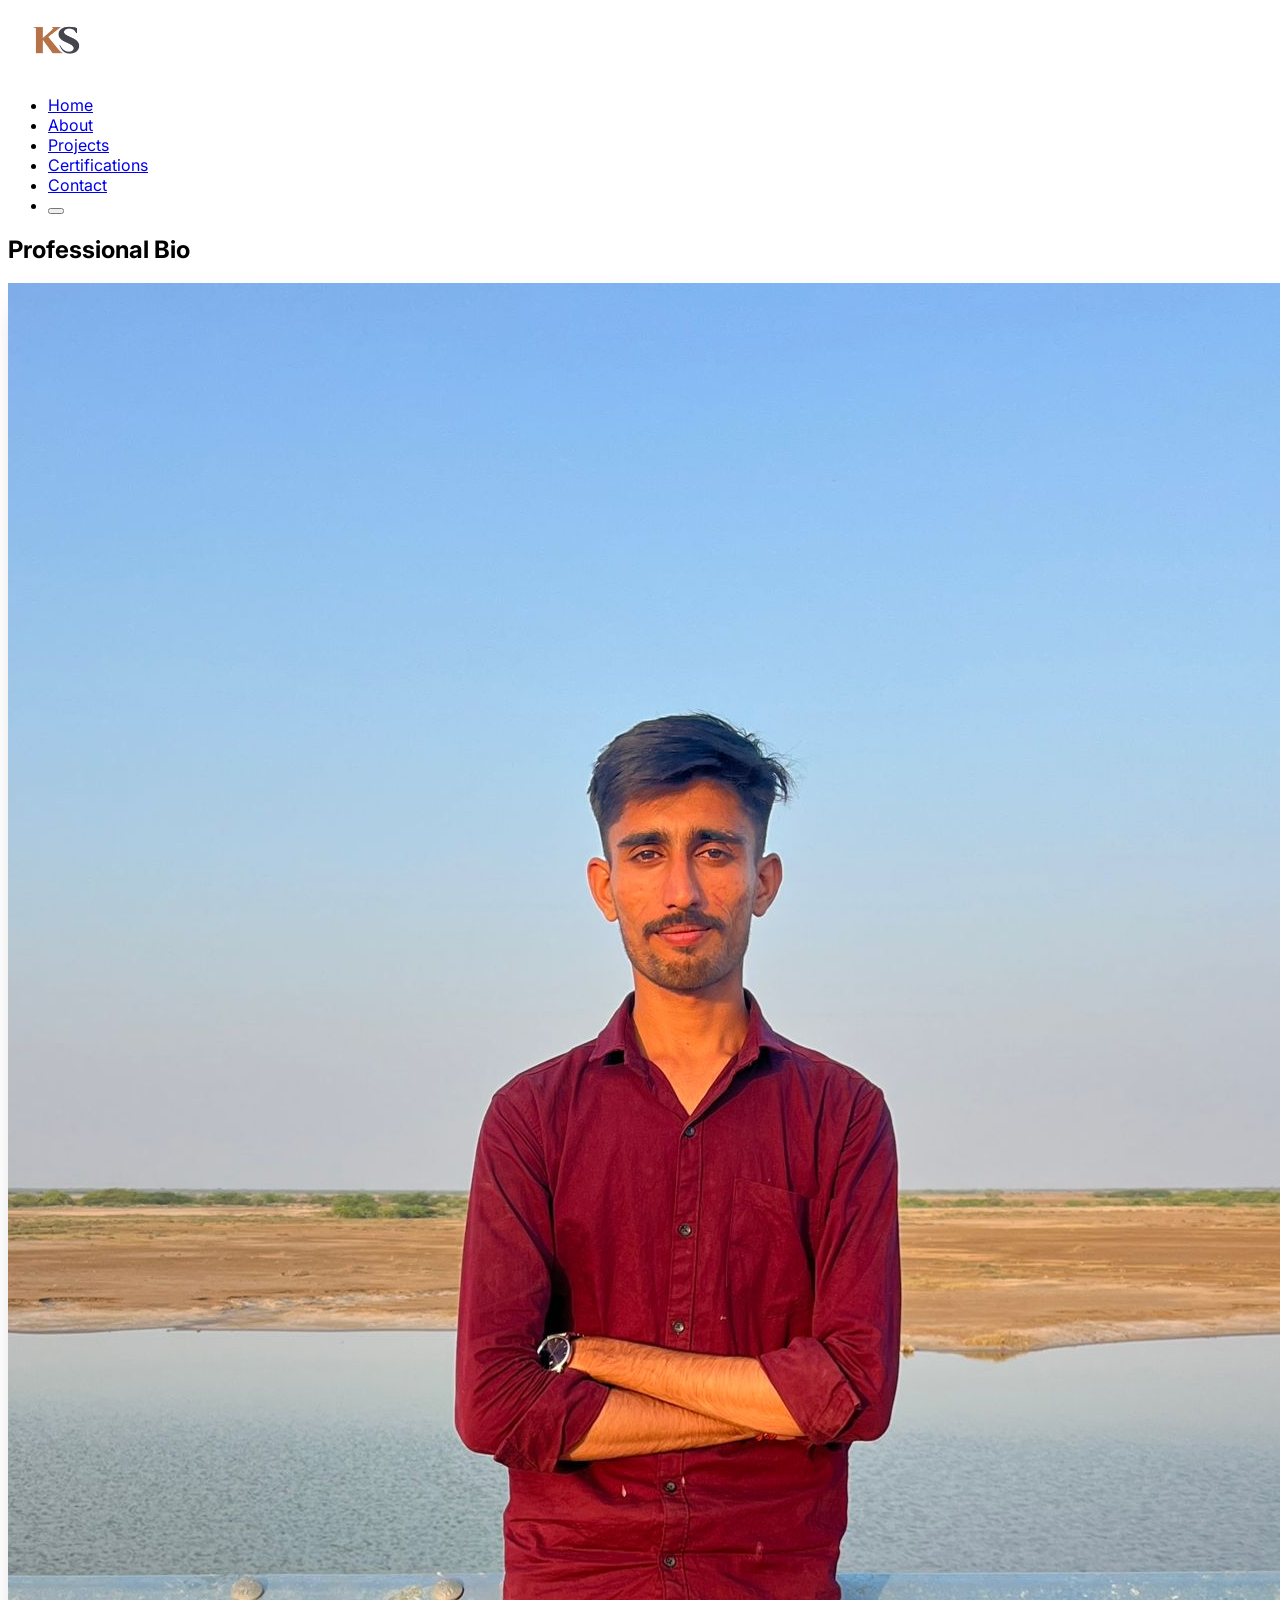
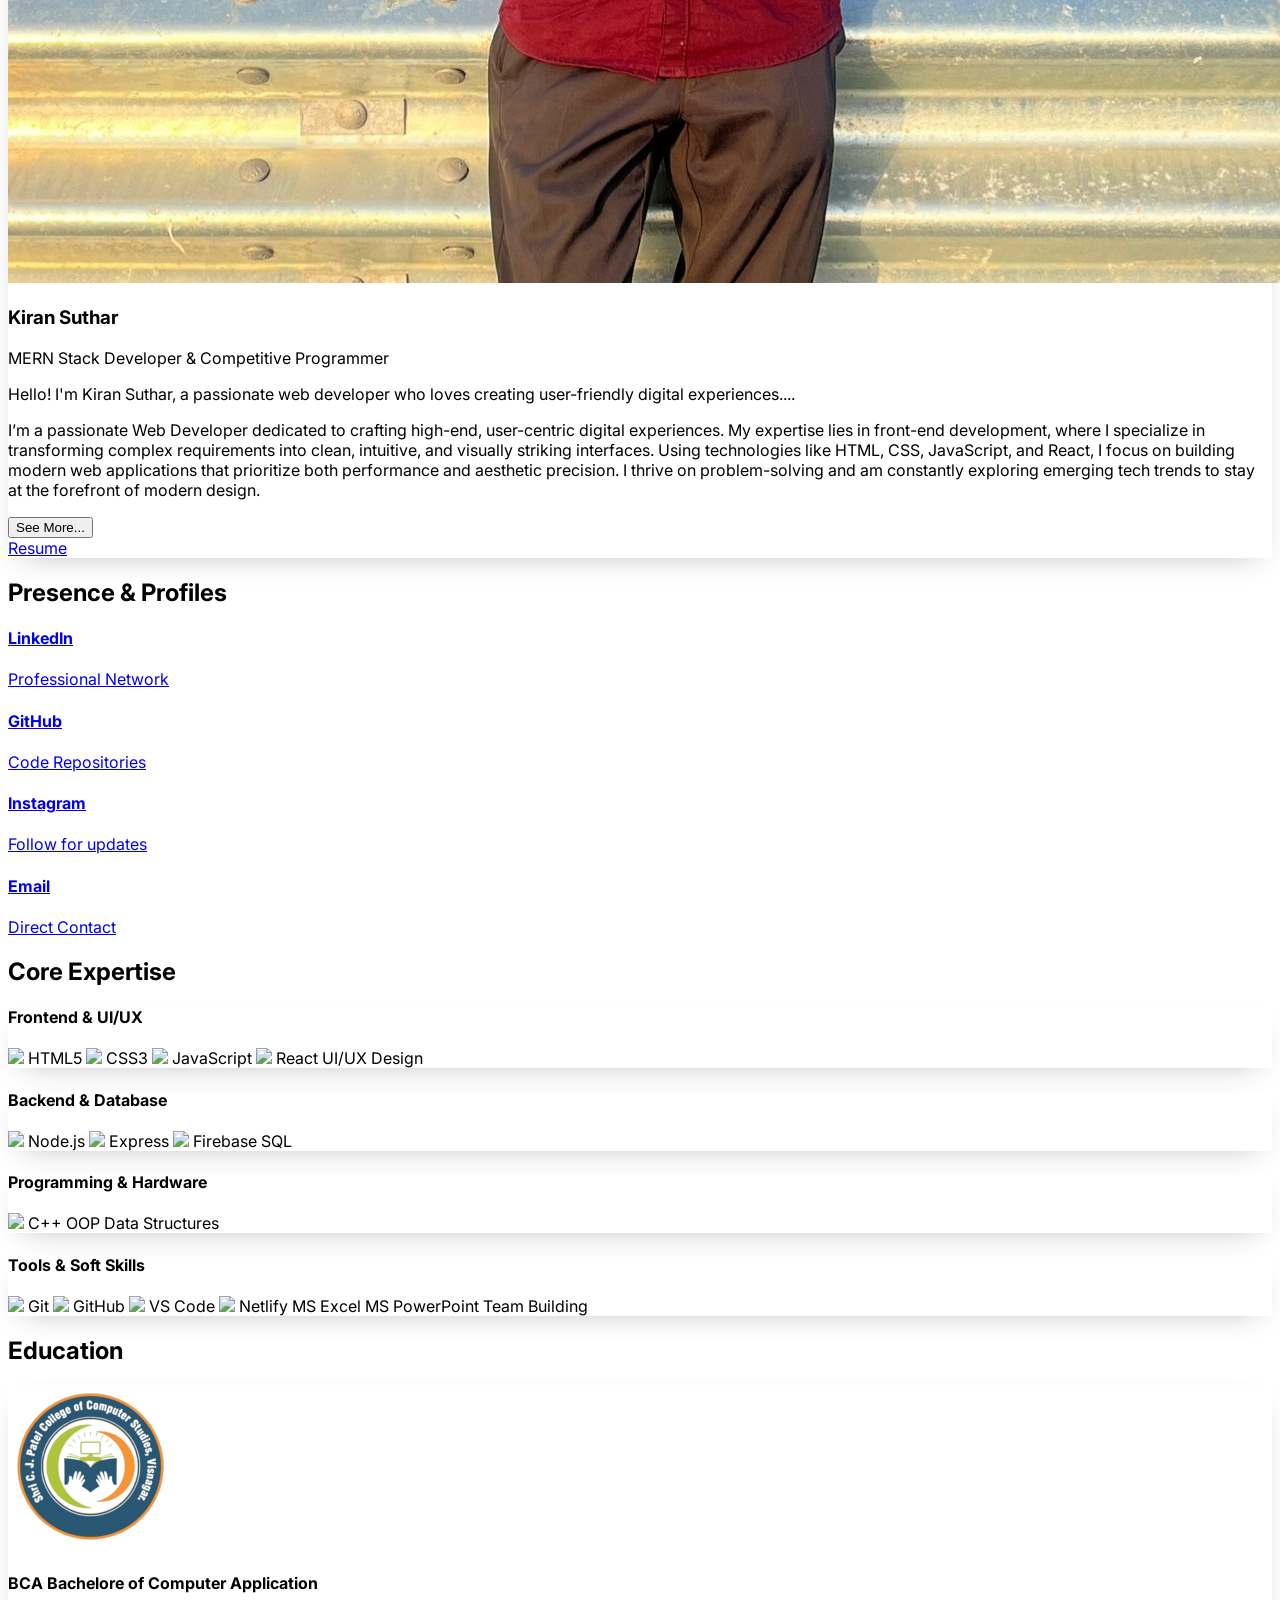
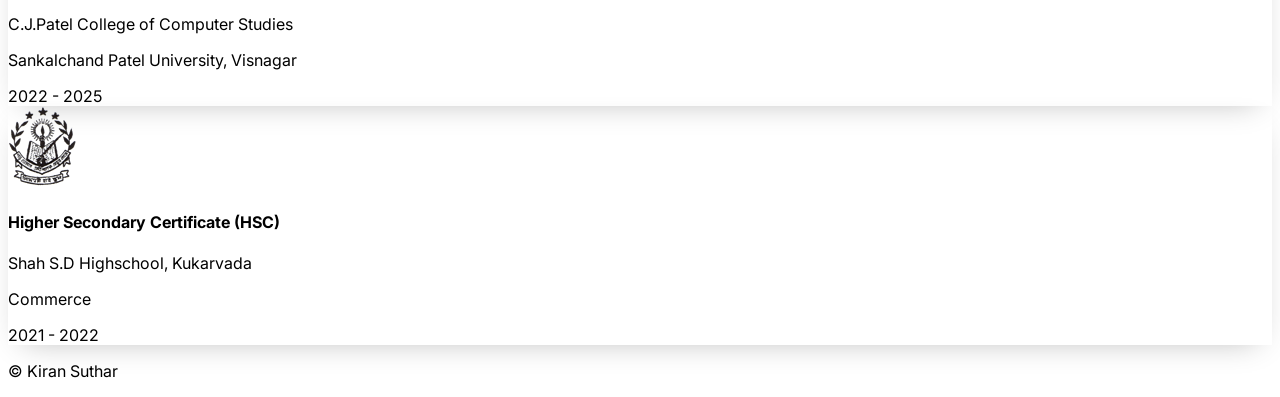
==== about.html @ 26069e51 "Add files via upload" ====
<!DOCTYPE html>
<html lang="en" class="scroll-smooth">
<head>
  <meta charset="UTF-8">
  <meta name="viewport" content="width=device-width, initial-scale=1.0">
  <title>About - Kiran Suthar</title>
  
  <script src="https://cdn.tailwindcss.com"></script>
  <script>
    tailwind.config = {
      darkMode: 'class',
    }
  </script>
  <script>
    if (localStorage.theme === 'dark' || (!('theme' in localStorage) && window.matchMedia('(prefers-color-scheme: dark)').matches)) {
      document.documentElement.classList.add('dark');
    } else {
      document.documentElement.classList.remove('dark');
    }
  </script>

  <link href="https://fonts.googleapis.com/css2?family=Inter:wght@400;500;600;700;800;900&display=swap" rel="stylesheet">
  <link rel="stylesheet" href="style.css">
  <link rel="icon" type="image/jpg" href="logo.jpg">
  <script src="https://unpkg.com/lucide@latest"></script>
</head>

<body class="min-h-screen bg-gray-50 dark:bg-gray-900 text-gray-900 dark:text-gray-200 antialiased overflow-x-hidden transition-colors duration-300">
    <header class="bg-white dark:bg-gray-800 shadow-lg py-4 px-6 md:px-12 fixed w-full z-50 top-0 transition-colors duration-300">
    <nav class="flex flex-col md:flex-row justify-between items-center max-w-7xl mx-auto">
        <a class='text-2xl font-bold text-blue-600 dark:text-blue-400 hover:text-blue-500 transition-colors duration-300 mb-2 md:mb-0' href='/'>
        <img src="logo.png" alt="KS Logo" width="100">
        </a>
        <ul class="flex items-center space-x-2 md:space-x-8">
        <li><a class='text-gray-700 dark:text-gray-300 hover:text-blue-600 dark:hover:text-blue-400 transition-colors duration-300 font-medium' href='/'>Home</a></li>
        <li><a class='text-gray-700 dark:text-gray-300 hover:text-blue-600 dark:hover:text-blue-400 transition-colors duration-300 font-medium border-b-2 border-blue-600 dark:border-blue-400' href='/about.html'>About</a></li>
        <li><a class='text-gray-700 dark:text-gray-300 hover:text-blue-600 dark:hover:text-blue-400 transition-colors duration-300 font-medium' href='/projects.html'>Projects</a></li>
        <li><a class='text-gray-700 dark:text-gray-300 hover:text-blue-600 dark:hover:text-blue-400 transition-colors duration-300 font-medium' href='/certifications.html'>Certifications</a></li>
        <li><a class='text-gray-700 dark:text-gray-300 hover:text-blue-600 dark:hover:text-blue-400 transition-colors duration-300 font-medium' href='/contact.html'>Contact</a></li>
        <li>
          <button id="theme-toggle" class="p-2 rounded-lg bg-gray-200 dark:bg-gray-700 text-gray-800 dark:text-gray-200 hover:bg-gray-300 dark:hover:bg-gray-600 transition-colors focus:outline-none">
              <i id="theme-toggle-dark-icon" data-lucide="moon" class="hidden w-5 h-5"></i>
              <i id="theme-toggle-light-icon" data-lucide="sun" class="hidden w-5 h-5"></i>
          </button>
        </li>
        </ul>
    </nav>
    </header>

    <div class="pt-28"></div>

    <div class="fixed top-0 -left-4 w-72 h-72 bg-blue-500 rounded-full mix-blend-multiply filter blur-3xl opacity-20 animate-blob z-0"></div>
    <div class="fixed top-20 -right-4 w-72 h-72 bg-purple-500 rounded-full mix-blend-multiply filter blur-3xl opacity-20 animate-blob animation-delay-2000 z-0"></div>

    <main class="relative z-10 px-6 md:px-12 max-w-5xl mx-auto">
        
        <section id="about" class="mb-20">
            <h2 class="text-4xl font-bold text-center text-blue-600 dark:text-blue-400 mb-12 flex items-center justify-center">
                <i data-lucide="user" class="w-9 h-9 mr-3"></i> Professional Bio
            </h2>
            <div class="glow-card bg-white dark:bg-gray-800 p-8 rounded-2xl border border-gray-200 dark:border-gray-700 flex flex-col md:flex-row items-center gap-10 shadow-xl dark:shadow-2xl transition-colors duration-300">
                <div class="flex-shrink-0">
                    <img src="kps.jpg" alt="Kiran Suthar" class="w-52 h-52 object-cover rounded-2xl border-4 border-gray-200 dark:border-gray-700 shadow-2xl transition-colors duration-300">
                </div>
                <div class="flex-grow text-center md:text-left">
                    <h3 class="text-3xl font-bold text-gray-900 dark:text-white mb-2">Kiran Suthar</h3>
                    <p class="text-blue-600 dark:text-blue-400 font-medium mb-4">MERN Stack Developer & Competitive Programmer</p>
                    
                    <div class="text-lg leading-relaxed text-gray-700 dark:text-gray-400">
                        <p id="bio-short">
                            Hello! I'm Kiran Suthar, a passionate web developer who loves creating user-friendly digital experiences....
                        </p>
                        <p id="bio-more" class="hidden mt-4">
                             I’m a passionate Web Developer dedicated to crafting high-end, user-centric digital experiences. My expertise lies in front-end development, where I specialize in transforming complex requirements into clean, intuitive, and visually striking interfaces. Using technologies like HTML, CSS, JavaScript, and React, I focus on building modern web applications that prioritize both performance and aesthetic precision. I thrive on problem-solving and am constantly exploring emerging tech trends to stay at the forefront of modern design.
                        </p>
                        <button id="see-more-btn" class="text-blue-600 dark:text-blue-400 hover:text-blue-500 font-bold mt-2 transition-colors">
                            See More...
                        </button>
                    </div>
                        
                    <div class="mt-6 flex flex-wrap gap-4 justify-center md:justify-start">
                        <a href="/resume_1ef1db24-ae61-40b0-8a2b-a739d5973aa4.pdf" class="flex items-center px-4 py-2 bg-gray-200 dark:bg-gray-700 hover:bg-gray-300 dark:hover:bg-gray-600 text-gray-900 dark:text-white rounded-lg transition-all">
                            <i data-lucide="Resume" class="w-5 h-5 mr-2 text-blue-600 dark:text-blue-400"></i> Resume
                        </a>
                    <div class="mt-6 flex flex-wrap gap-4 justify-center md:justify-start">
                        
                    </div>
                </div>
            </div>
        </section>

        <section id="profiles" class="mb-20">
            <h2 class="text-4xl font-bold text-center text-blue-600 dark:text-blue-400 mb-12 flex items-center justify-center">
                <i data-lucide="share-2" class="w-9 h-9 mr-3"></i> Presence & Profiles
            </h2>
            <div class="grid grid-cols-1 sm:grid-cols-2 lg:grid-cols-4 gap-6">
                <a href="https://linkedin.com/in/kiran-p-suthar-8714a4297/" target="_blank" class="glow-card bg-white dark:bg-gray-800 p-6 rounded-xl border border-gray-200 dark:border-gray-700 text-center hover:scale-105 transition-transform shadow-lg">
                    <i data-lucide="linkedin" class="w-10 h-10 mx-auto mb-4 text-[#0A66C2]"></i>
                    <h4 class="font-bold text-gray-900 dark:text-white">LinkedIn</h4>
                    <p class="text-xs text-gray-600 dark:text-gray-500 mt-1">Professional Network</p>
                </a>
                <a href="https://github.com/Kpsuthar/" target="_blank" class="glow-card bg-white dark:bg-gray-800 p-6 rounded-xl border border-gray-200 dark:border-gray-700 text-center hover:scale-105 transition-transform shadow-lg">
                    <i data-lucide="github" class="w-10 h-10 mx-auto mb-4 text-gray-900 dark:text-white wobble-icon"></i>
                    <h4 class="font-bold text-gray-900 dark:text-white">GitHub</h4>
                    <p class="text-xs text-gray-600 dark:text-gray-500 mt-1">Code Repositories</p>
                </a>
                <a href="https://www.instagram.com/k._suthar9" target="_blank" class="glow-card bg-white dark:bg-gray-800 p-6 rounded-xl border border-gray-200 dark:border-gray-700 text-center transition-all duration-300 shadow-lg">
                  <i data-lucide="instagram" class="w-10 h-10 mx-auto mb-4 instagram-icon wobble-icon"></i>
                  <h4 class="font-bold text-gray-900 dark:text-white">Instagram</h4>
              <p class="text-xs text-gray-600 dark:text-gray-500 mt-1">Follow for updates</p>
</a>
                    
                    
                
                <a href="mailto:kiransuthar9605@gmail.com" class="glow-card bg-white dark:bg-gray-800 p-6 rounded-xl border border-gray-200 dark:border-gray-700 text-center hover:scale-105 transition-transform shadow-lg">
                    <i data-lucide="" class="w-10 h-10 mx-auto mb-4 text-red-500 dark:text-red-400"></i>
                    <h4 class="font-bold text-gray-900 dark:text-white">Email</h4>
                    <p class="text-xs text-gray-600 dark:text-gray-500 mt-1">Direct Contact</p>
                </a>
                    </div>
            </div>
        </section>

<section id="skills" class="mb-20">
    <h2 class="text-4xl font-bold text-center text-blue-400 mb-12 flex items-center justify-center">
        <i data-lucide="rocket" class="w-9 h-9 mr-3"></i> Core Expertise
    </h2>
    
    <div class="grid grid-cols-1 md:grid-cols-2 gap-8">
        
        <div class="glow-card bg-gray-800 p-8 rounded-2xl border border-gray-700 hover:border-blue-500/50 transition-colors">
            <h4 class="text-2xl font-bold text-white mb-6 flex items-center">
                <i data-lucide="layout" class="w-6 h-6 mr-3 text-blue-400"></i> Frontend & UI/UX
            </h4>
            <div class="flex flex-wrap gap-3">
                <span class="bg-gray-700/50 px-4 py-2 rounded-lg border border-gray-600 flex items-center text-sm text-gray-200">
                    <img src="https://cdn.jsdelivr.net/gh/devicons/devicon/icons/html5/html5-original.svg" class="w-5 h-5 mr-2" /> HTML5
                </span>
                <span class="bg-gray-700/50 px-4 py-2 rounded-lg border border-gray-600 flex items-center text-sm text-gray-200">
                    <img src="https://cdn.jsdelivr.net/gh/devicons/devicon/icons/css3/css3-original.svg" class="w-5 h-5 mr-2" /> CSS3
                </span>
                <span class="bg-gray-700/50 px-4 py-2 rounded-lg border border-gray-600 flex items-center text-sm text-gray-200">
                    <img src="https://cdn.jsdelivr.net/gh/devicons/devicon/icons/javascript/javascript-original.svg" class="w-5 h-5 mr-2" /> JavaScript
                </span>
                <span class="bg-gray-700/50 px-4 py-2 rounded-lg border border-gray-600 flex items-center text-sm text-gray-200">
                    <img src="https://cdn.jsdelivr.net/gh/devicons/devicon/icons/react/react-original.svg" class="w-5 h-5 mr-2" /> React
                </span>
                </span>
                <span class="bg-gray-700/50 px-4 py-2 rounded-lg border border-gray-600 flex items-center text-sm text-gray-200">
                    <i data-lucide="pen-tool" class="w-5 h-5 mr-2 text-pink-400"></i> UI/UX Design
                </span>
            </div>
        </div>

        <div class="glow-card bg-gray-800 p-8 rounded-2xl border border-gray-700 hover:border-green-500/50 transition-colors">
            <h4 class="text-2xl font-bold text-white mb-6 flex items-center">
                <i data-lucide="database" class="w-6 h-6 mr-3 text-green-400"></i> Backend & Database
            </h4>
            <div class="flex flex-wrap gap-3">
                <span class="bg-gray-700/50 px-4 py-2 rounded-lg border border-gray-600 flex items-center text-sm text-gray-200">
                    <img src="https://cdn.jsdelivr.net/gh/devicons/devicon/icons/nodejs/nodejs-original.svg" class="w-5 h-5 mr-2" /> Node.js
                </span>
                <span class="bg-gray-700/50 px-4 py-2 rounded-lg border border-gray-600 flex items-center text-sm text-gray-200">
                    <img src="https://cdn.jsdelivr.net/gh/devicons/devicon/icons/express/express-original.svg" class="w-5 h-5 mr-2 invert" /> Express
                </span>
                <span class="bg-gray-700/50 px-4 py-2 rounded-lg border border-gray-600 flex items-center text-sm text-gray-200">
                    <img src="https://cdn.jsdelivr.net/gh/devicons/devicon/icons/firebase/firebase-plain.svg" class="w-5 h-5 mr-2" /> Firebase
                </span>
                <span class="bg-gray-700/50 px-4 py-2 rounded-lg border border-gray-600 flex items-center text-sm text-gray-200">
                    <i data-lucide="database" class="w-5 h-5 mr-2 text-blue-300"></i> SQL
                </span>
            </div>
        </div>

        <div class="glow-card bg-gray-800 p-8 rounded-2xl border border-gray-700 hover:border-purple-500/50 transition-colors">
            <h4 class="text-2xl font-bold text-white mb-6 flex items-center">
                <i data-lucide="terminal" class="w-6 h-6 mr-3 text-purple-400"></i> Programming & Hardware
            </h4>
            <div class="flex flex-wrap gap-3">
                <span class="bg-gray-700/50 px-4 py-2 rounded-lg border border-gray-600 flex items-center text-sm text-gray-200">
                    <img src="https://cdn.jsdelivr.net/gh/devicons/devicon@latest/icons/cplusplus/cplusplus-original.svg" class="w-5 h-5 mr-2" /> C++
                </span>
                <span class="bg-gray-700/50 px-4 py-2 rounded-lg border border-gray-600 flex items-center text-sm text-gray-200">
                    <i data-lucide="braces" class="w-5 h-5 mr-2 text-yellow-400"></i> OOP
                </span>
                <span class="bg-gray-700/50 px-4 py-2 rounded-lg border border-gray-600 flex items-center text-sm text-gray-200">
                    <i data-lucide="network" class="w-5 h-5 mr-2 text-cyan-400"></i> Data Structures
                </span>
                </span>
            </div>
        </div>

        <div class="glow-card bg-gray-800 p-8 rounded-2xl border border-gray-700 hover:border-pink-500/50 transition-colors">
            <h4 class="text-2xl font-bold text-white mb-6 flex items-center">
                <i data-lucide="wrench" class="w-6 h-6 mr-3 text-pink-400"></i> Tools & Soft Skills
            </h4>
            <div class="flex flex-wrap gap-3">
                <span class="bg-gray-700/50 px-4 py-2 rounded-lg border border-gray-600 flex items-center text-sm text-gray-200">
                    <img src="https://cdn.jsdelivr.net/gh/devicons/devicon/icons/git/git-original.svg" class="w-5 h-5 mr-2" /> Git
                </span>
                <span class="bg-gray-700/50 px-4 py-2 rounded-lg border border-gray-600 flex items-center text-sm text-gray-200">
                    <img src="https://cdn.jsdelivr.net/gh/devicons/devicon/icons/github/github-original.svg" class="w-5 h-5 mr-2 invert" /> GitHub
                </span>
                <span class="bg-gray-700/50 px-4 py-2 rounded-lg border border-gray-600 flex items-center text-sm text-gray-200">
                    <img src="https://cdn.jsdelivr.net/gh/devicons/devicon@latest/icons/vscode/vscode-original.svg" class="w-5 h-5 mr-2" /> VS Code
                </span>
                <span class="bg-gray-700/50 px-4 py-2 rounded-lg border border-gray-600 flex items-center text-sm text-gray-200">
                    <img src="https://cdn.jsdelivr.net/gh/devicons/devicon@latest/icons/netlify/netlify-original.svg" class="w-5 h-5 mr-2" /> Netlify
                </span>
                <span class="bg-gray-700/50 px-4 py-2 rounded-lg border border-gray-600 flex items-center text-sm text-gray-200">
                    <i data-lucide="file-spreadsheet" class="w-5 h-5 mr-2 text-green-500"></i> MS Excel
                </span>
                <span class="bg-gray-700/50 px-4 py-2 rounded-lg border border-gray-600 flex items-center text-sm text-gray-200">
                    <i data-lucide="presentation" class="w-5 h-5 mr-2 text-orange-500"></i> MS PowerPoint
                </span>
                <span class="bg-gray-700/50 px-4 py-2 rounded-lg border border-gray-600 flex items-center text-sm text-gray-200">
                    <i data-lucide="users" class="w-5 h-5 mr-2 text-blue-400"></i> Team Building
                </span>
            </div>
        </div>

    </div>
</section>

        <section id="education" class="mb-20">
            <h2 class="text-4xl font-bold text-center text-blue-600 dark:text-blue-400 mb-12 flex items-center justify-center">
                <i data-lucide="graduation-cap" class="w-9 h-9 mr-3"></i> Education
            </h2>
            
            <div class="space-y-8">
                <div class="glow-card bg-white dark:bg-gray-800 p-6 rounded-2xl border-l-4 border-l-blue-500 border-y border-r border-gray-200 dark:border-gray-700 flex flex-col md:flex-row items-center gap-6 shadow-xl transition-colors duration-300">
                    <div class="flex-shrink-0 bg-white p-2 rounded-xl border border-gray-200 dark:border-none">
                        <img src="cjp.png" alt="Dhaka University Logo" class="w-16 h-16 object-contain">
                    </div>
                    <div class="flex-grow text-center md:text-left">
                        <div class="flex flex-col md:flex-row justify-between items-start md:items-center">
                            <div>
                                <h4 class="text-xl font-bold text-gray-900 dark:text-white uppercase">BCA Bachelore of Computer Application</h4>
                                <p class="text-blue-600 dark:text-blue-400 font-medium">C.J.Patel College of Computer Studies</p>
                                <p class="text-gray-600 dark:text-gray-500 text-sm">Sankalchand Patel University, Visnagar</p>
                            </div>
                            <span class="mt-2 md:mt-0 bg-blue-100 dark:bg-blue-900/40 text-blue-600 dark:text-blue-400 px-4 py-1 rounded-full text-xs font-bold border border-blue-200 dark:border-blue-800">2022 - 2025</span>
                        </div>
                    </div>
                </div>

                <div class="glow-card bg-white dark:bg-gray-800 p-6 rounded-2xl border-l-4 border-l-purple-500 border-y border-r border-gray-200 dark:border-gray-700 flex flex-col md:flex-row items-center gap-6 shadow-xl transition-colors duration-300">
                    <div class="flex-shrink-0 bg-white p-2 rounded-xl border border-gray-200 dark:border-none">
                        <img src="favicon.png" alt="College Logo" class="w-16 h-16 object-contain">
                    </div>
                    <div class="flex-grow text-center md:text-left">
                        <div class="flex flex-col md:flex-row justify-between items-start md:items-center">
                            <div>
                                <h4 class="text-xl font-bold text-gray-900 dark:text-white uppercase">Higher Secondary Certificate (HSC)</h4>
                                <p class="text-purple-600 dark:text-purple-400 font-medium">Shah S.D Highschool, Kukarvada</p>
                                <p class="text-gray-600 dark:text-gray-500 text-sm italic">Commerce</p>
                            </div>
                            <span class="mt-2 md:mt-0 bg-purple-100 dark:bg-purple-900/40 text-purple-600 dark:text-purple-400 px-4 py-1 rounded-full text-xs font-bold border border-purple-200 dark:border-purple-800">2021 - 2022</span>
                        </div>
                    </div>
                </div>

               
            </div>
        </section>

        

    </main>

    <footer class="bg-gray-200 dark:bg-gray-800 py-10 text-center text-gray-600 dark:text-gray-500 border-t border-gray-300 dark:border-gray-700 transition-colors duration-300">
        <p>&copy; <span id="current-year"></span> Kiran Suthar </p>
    </footer>

    <script type="text/javascript" src="https://cdn.jsdelivr.net/npm/@emailjs/browser@4/dist/email.min.js"></script>
    <script src="script.js"></script>
</body>
</html>
---- style.css ----
/* Custom Font */
body {
    font-family: 'Inter', sans-serif;
    overflow-x: hidden;
}

html {
    scroll-behavior: smooth;
}

/* Background Blob Animation */
@keyframes blob {
  0% { transform: translate(0, 0) scale(1); }
  33% { transform: translate(30px, -50px) scale(1.1); }
  66% { transform: translate(-20px, 20px) scale(0.9); }
  100% { transform: translate(0, 0) scale(1); }
}

.animate-blob {
  animation: blob 7s infinite cubic-bezier(0.68, -0.55, 0.27, 1.55);
}

.animation-delay-2000 { animation-delay: 2s; }

/* Glow Card Effect */
/* NOTE: Removed hardcoded dark background so Tailwind handles light/dark mode */
.glow-card {
    position: relative;
    box-shadow: 0 10px 30px -15px rgba(0, 0, 0, 0.3);
    transition: transform 0.3s, border-color 0.3s;
}

.dark .glow-card {
    box-shadow: 0 10px 30px -15px rgba(0, 0, 0, 0.7);
}

/* Glow will move according to mouse position */
.glow-card::before {
    content: "";
    position: absolute;
    inset: 0;
    background: radial-gradient(
        600px circle at var(--mouse-x) var(--mouse-y),
        rgba(96, 165, 250, 0.15),
        transparent 40%
    );
    z-index: 1;
    pointer-events: none;
    opacity: 0;
    transition: opacity 0.5s;
    border-radius: inherit;
}

.glow-card:hover::before {
    opacity: 1;
}

/* Ensure content is above the glow effect */
.glow-card > * {
    position: relative;
    z-index: 2;
}

.glow-card:hover {
    transform: translateY(-5px);
    border-color: rgba(96, 165, 250, 0.5);
}

/* Codeforces Rating Pulse Effect */
.rating-pulse {
    display: inline-block;
    width: 8px; height: 8px;
    background-color: #4ade80;
    border-radius: 50%;
    margin-right: 8px;
    box-shadow: 0 0 0 rgba(74, 222, 128, 0.4);
    animation: pulse 2s infinite;
}

@keyframes pulse {
    0% { box-shadow: 0 0 0 0 rgba(74, 222, 128, 0.7); }
    70% { box-shadow: 0 0 0 10px rgba(74, 222, 128, 0); }
    100% { box-shadow: 0 0 0 0 rgba(74, 222, 128, 0); }
}

img.glow-card:hover {
    border-color: #60a5fa !important;
    filter: brightness(1.1);
}

.extra-cert {
    animation: fadeIn 0.5s ease forwards;
}

@keyframes fadeIn {
    from { opacity: 0; transform: translateY(10px); }
    to { opacity: 1; transform: translateY(0); }
}

/* Wobble Animation */
@keyframes wobble {
  0% { transform: rotate(0deg); }
  25% { transform: rotate(-10deg); }
  50% { transform: rotate(10deg); }
  75% { transform: rotate(-5deg); }
  100% { transform: rotate(0deg); }
}

.glow-card:hover .wobble-icon {
  animation: wobble 0.5s ease-in-out infinite;
}

#modal-description {
    white-space: pre-line;
    line-height: 1.6;
    text-align: left;
}
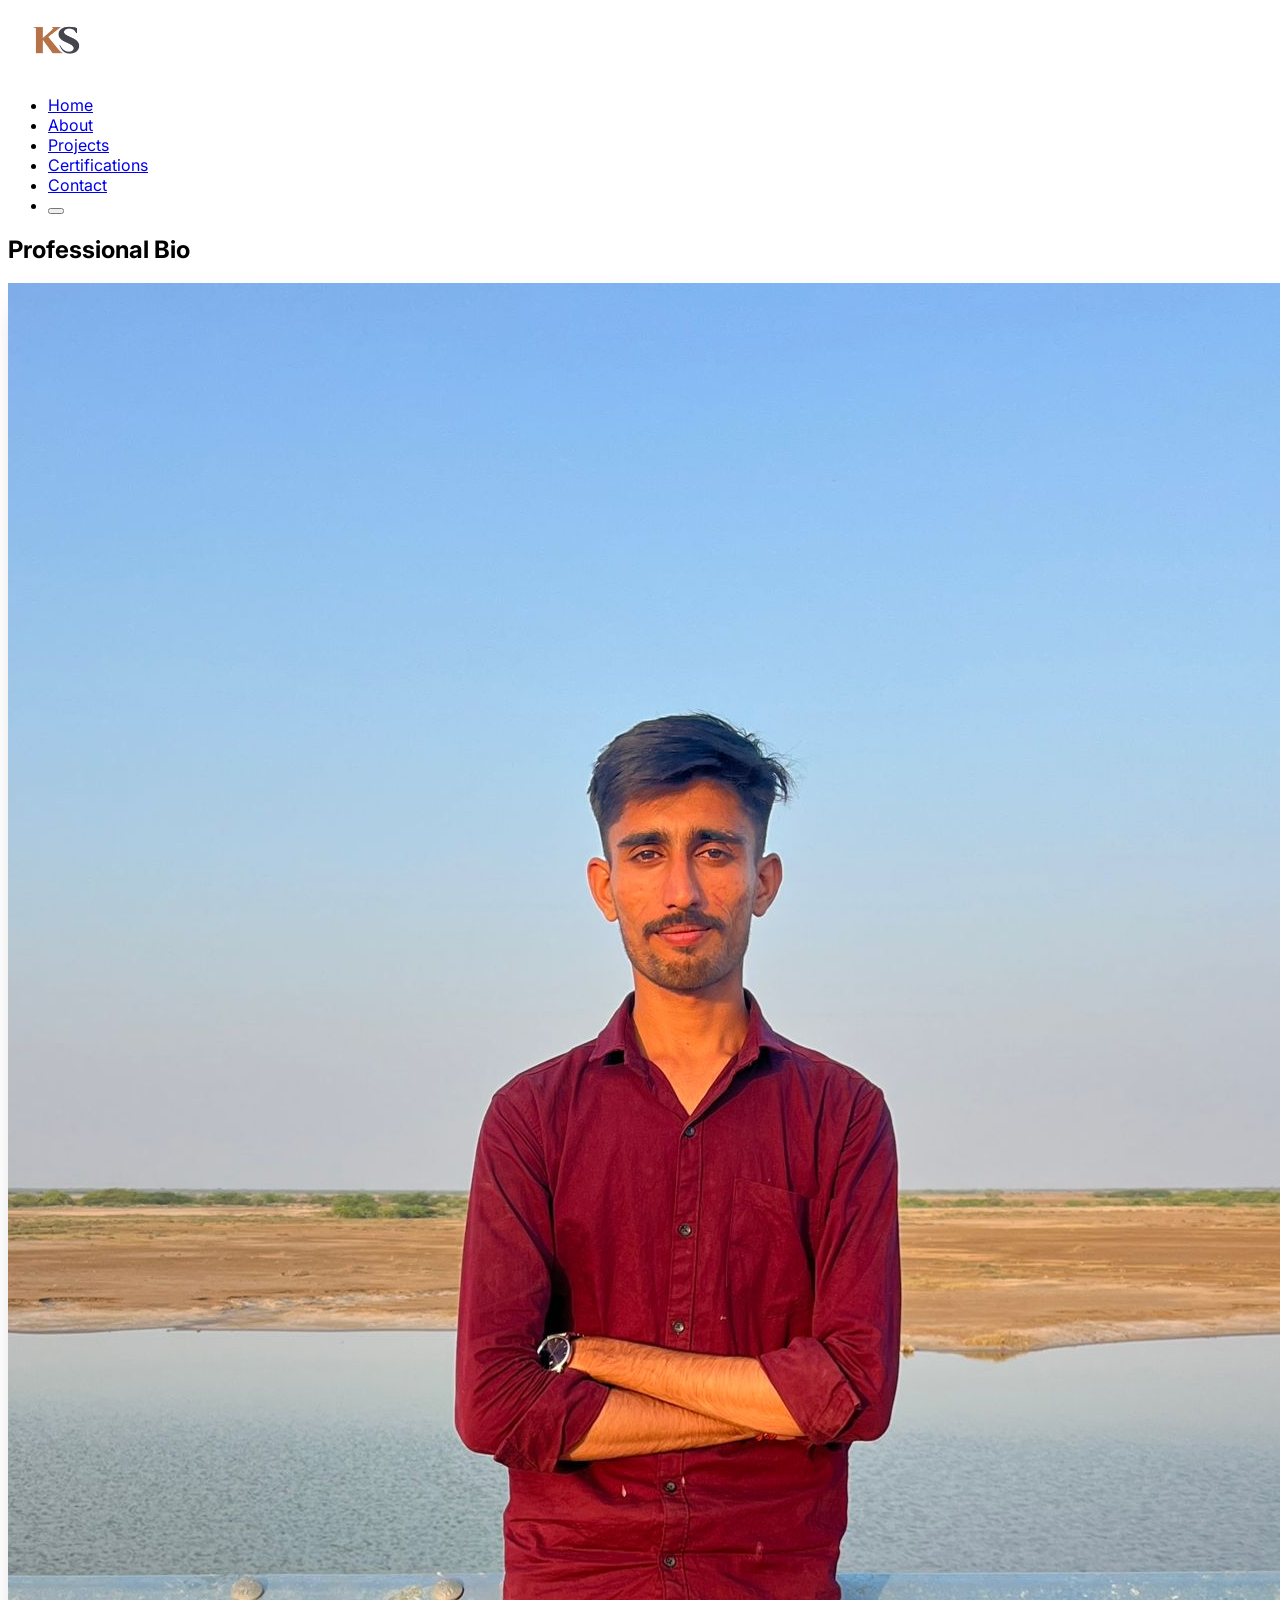
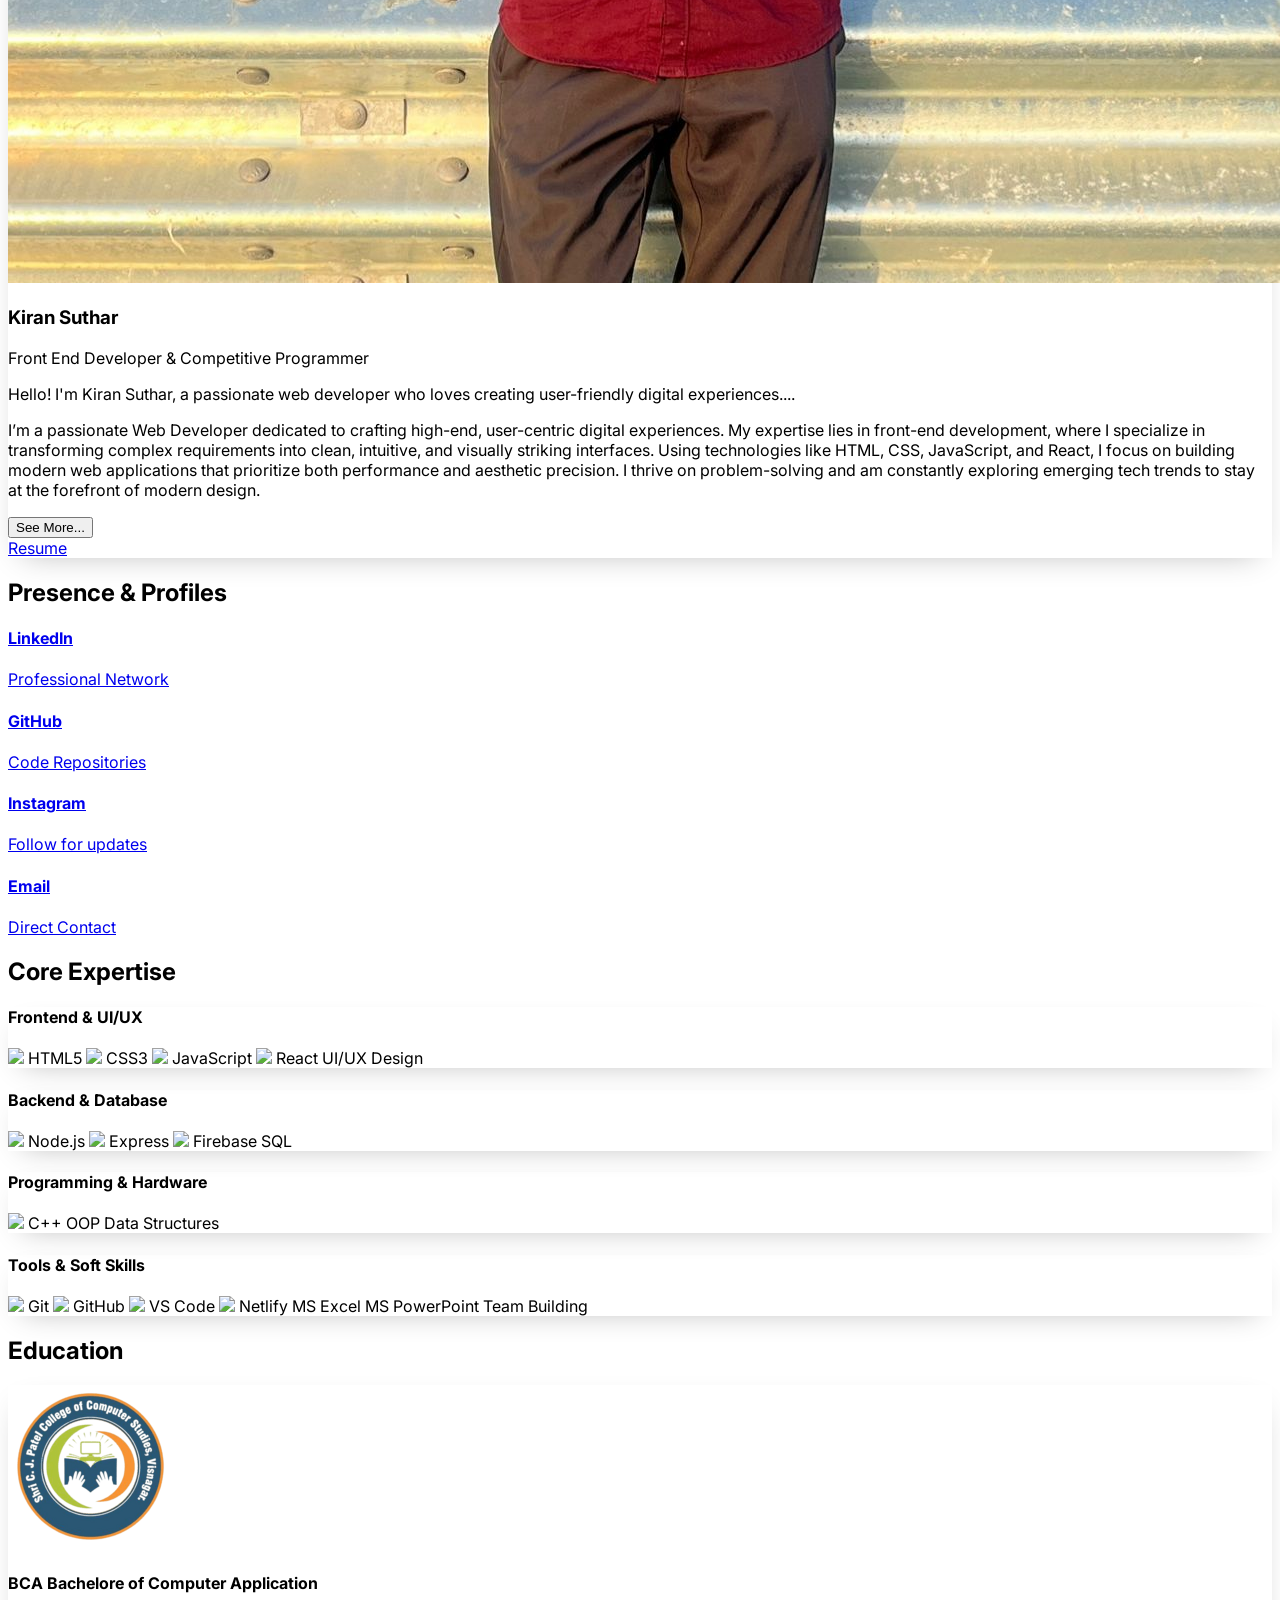
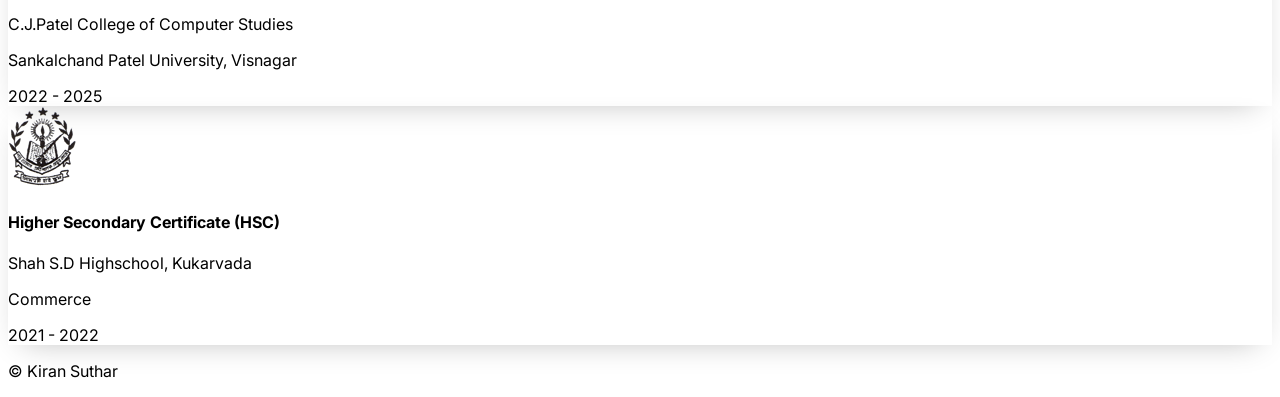
==== commit 941959b6: "Update about.html" ====
--- a/about.html
+++ b/about.html
@@ -64,7 +64,7 @@
                 </div>
                 <div class="flex-grow text-center md:text-left">
                     <h3 class="text-3xl font-bold text-gray-900 dark:text-white mb-2">Kiran Suthar</h3>
-                    <p class="text-blue-600 dark:text-blue-400 font-medium mb-4">MERN Stack Developer & Competitive Programmer</p>
+                    <p class="text-blue-600 dark:text-blue-400 font-medium mb-4">Front End Developer & Competitive Programmer</p>
                     
                     <div class="text-lg leading-relaxed text-gray-700 dark:text-gray-400">
                         <p id="bio-short">
@@ -275,4 +275,4 @@
     <script type="text/javascript" src="https://cdn.jsdelivr.net/npm/@emailjs/browser@4/dist/email.min.js"></script>
     <script src="script.js"></script>
 </body>
-</html>+</html>
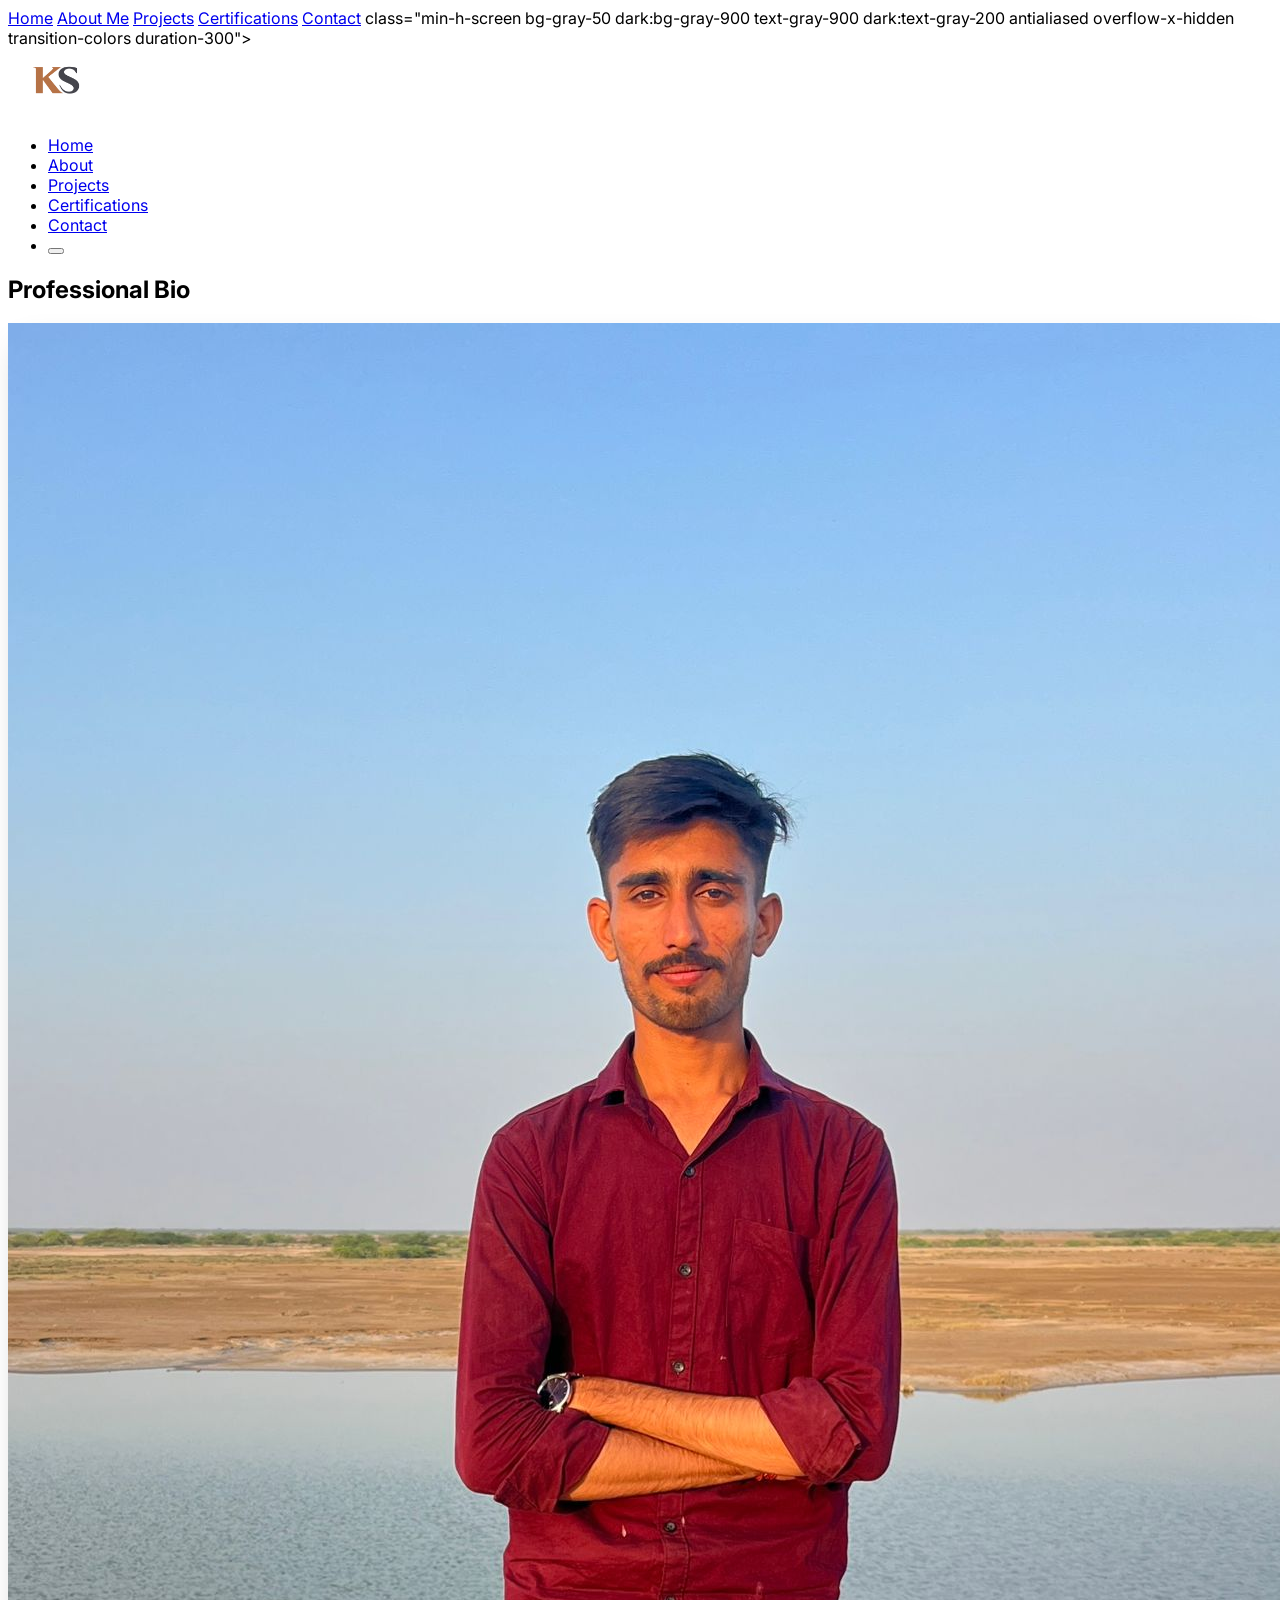
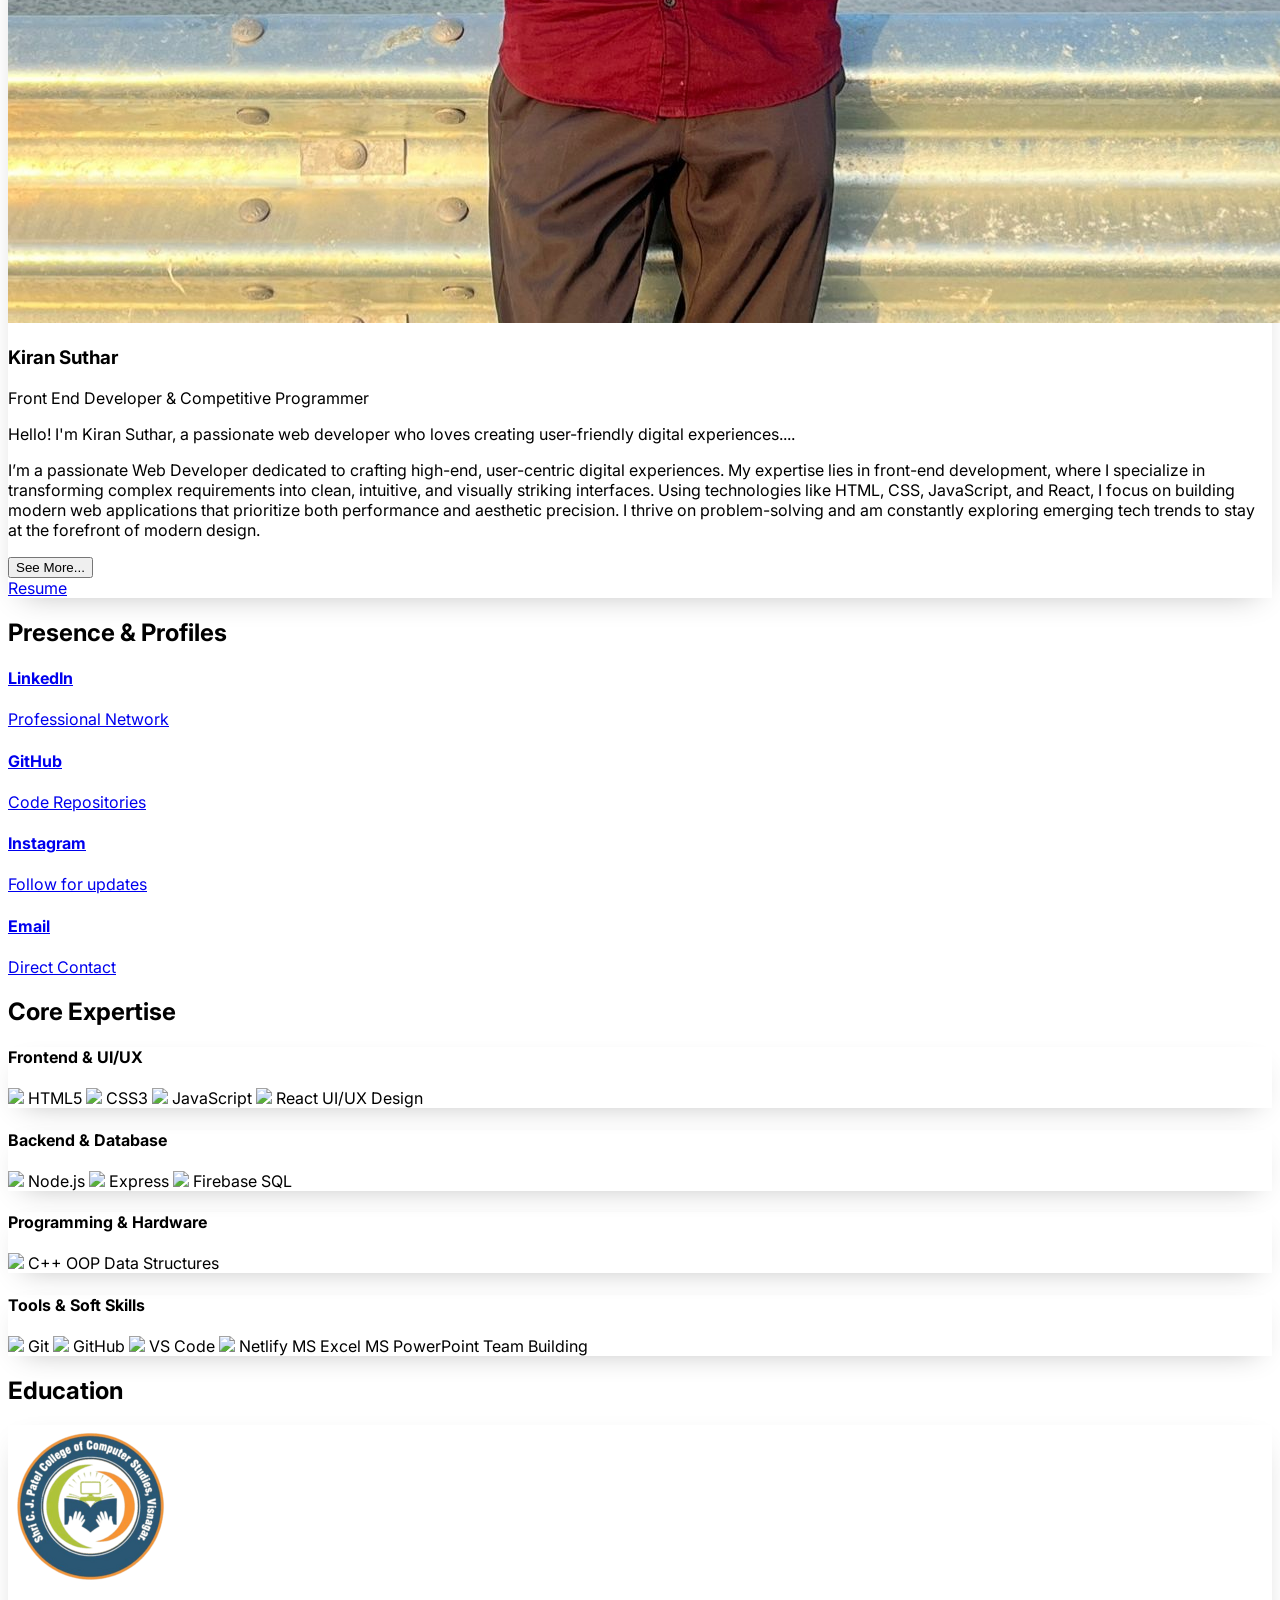
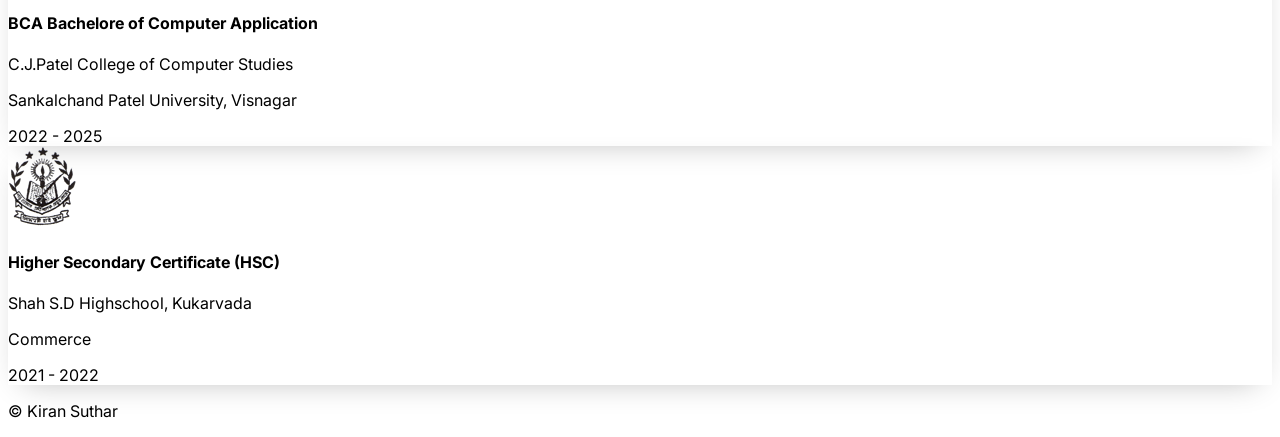
==== commit e8f28b7d: "Update about.html" ====
--- a/about.html
+++ b/about.html
@@ -25,7 +25,15 @@
   <script src="https://unpkg.com/lucide@latest"></script>
 </head>
 
-<body class="min-h-screen bg-gray-50 dark:bg-gray-900 text-gray-900 dark:text-gray-200 antialiased overflow-x-hidden transition-colors duration-300">
+<body 
+  <nav>
+    <a href="index.html">Home</a>
+    <a href="about.html">About Me</a>
+    <a href="project.html">Projects</a>
+    <a href="certifications.html">Certifications</a>
+    <a href="contact.html">Contact</a>
+  
+</nav>class="min-h-screen bg-gray-50 dark:bg-gray-900 text-gray-900 dark:text-gray-200 antialiased overflow-x-hidden transition-colors duration-300">
     <header class="bg-white dark:bg-gray-800 shadow-lg py-4 px-6 md:px-12 fixed w-full z-50 top-0 transition-colors duration-300">
     <nav class="flex flex-col md:flex-row justify-between items-center max-w-7xl mx-auto">
         <a class='text-2xl font-bold text-blue-600 dark:text-blue-400 hover:text-blue-500 transition-colors duration-300 mb-2 md:mb-0' href='/'>
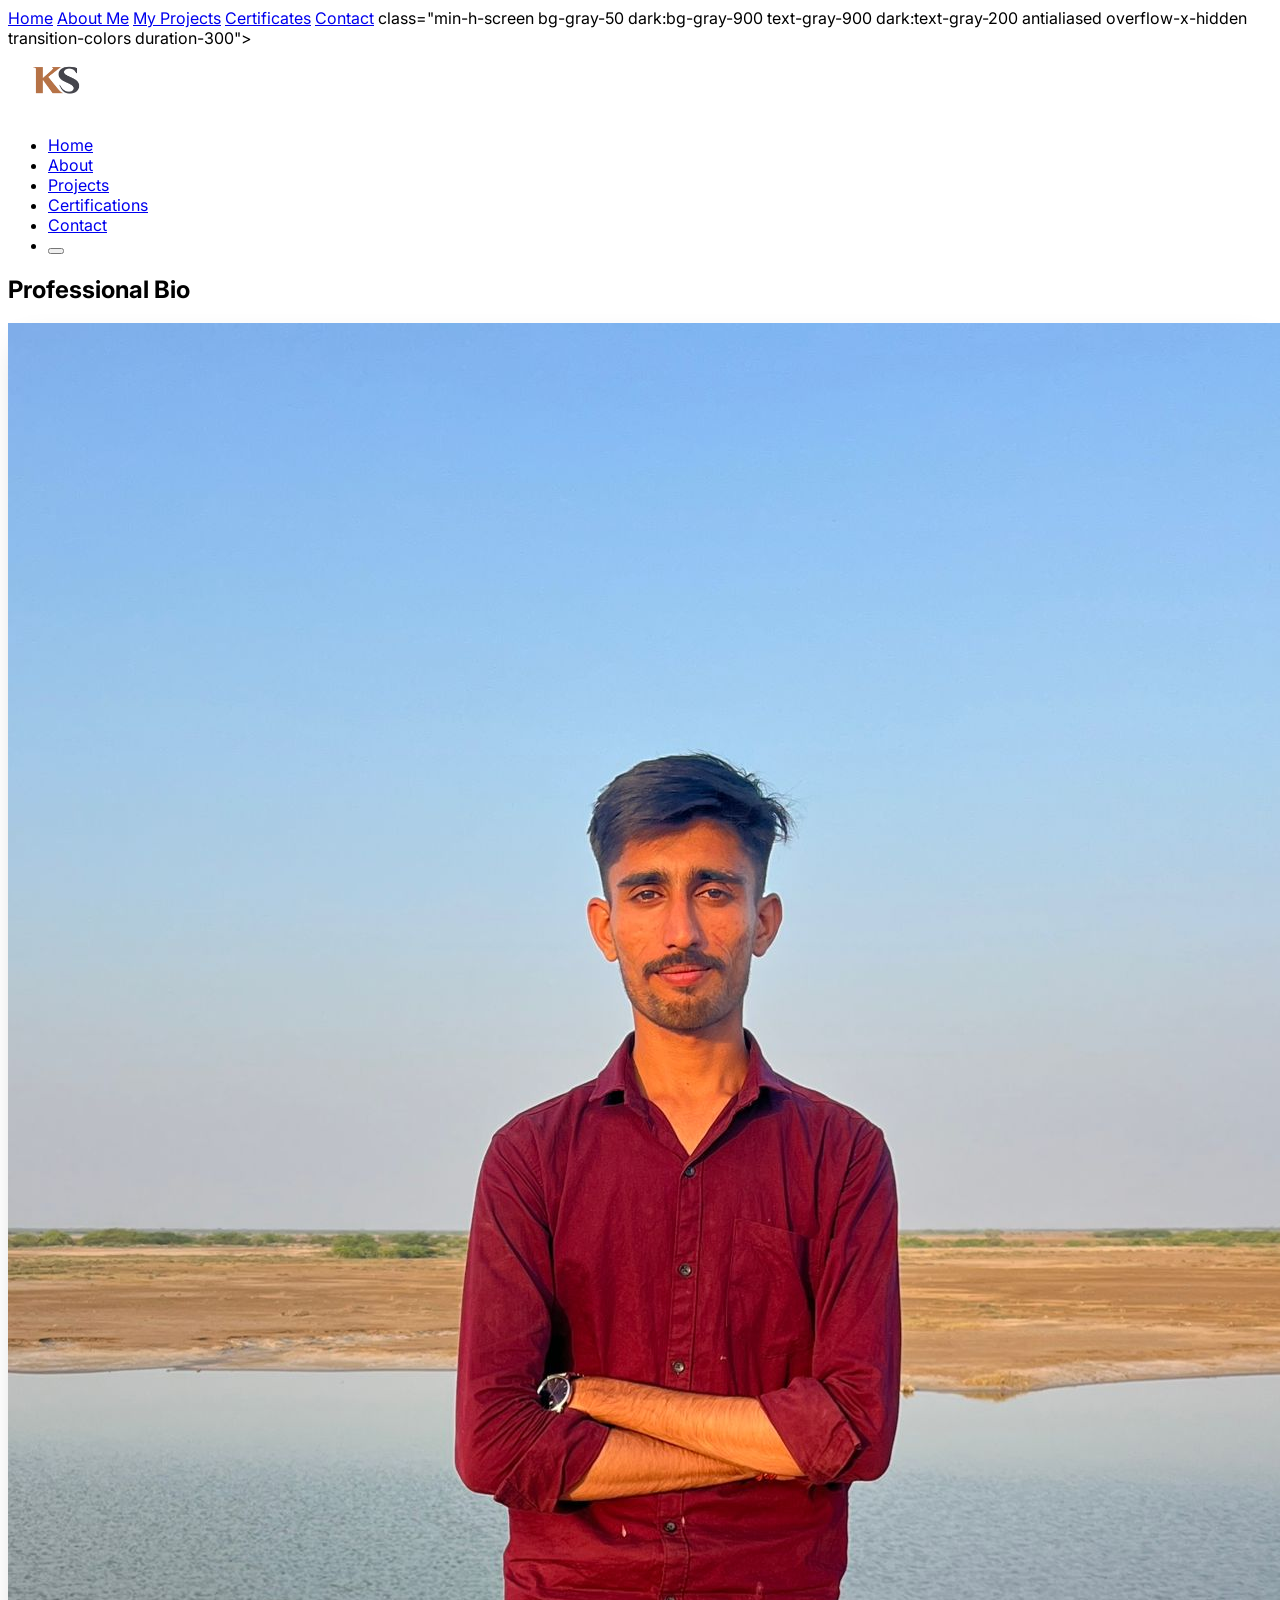
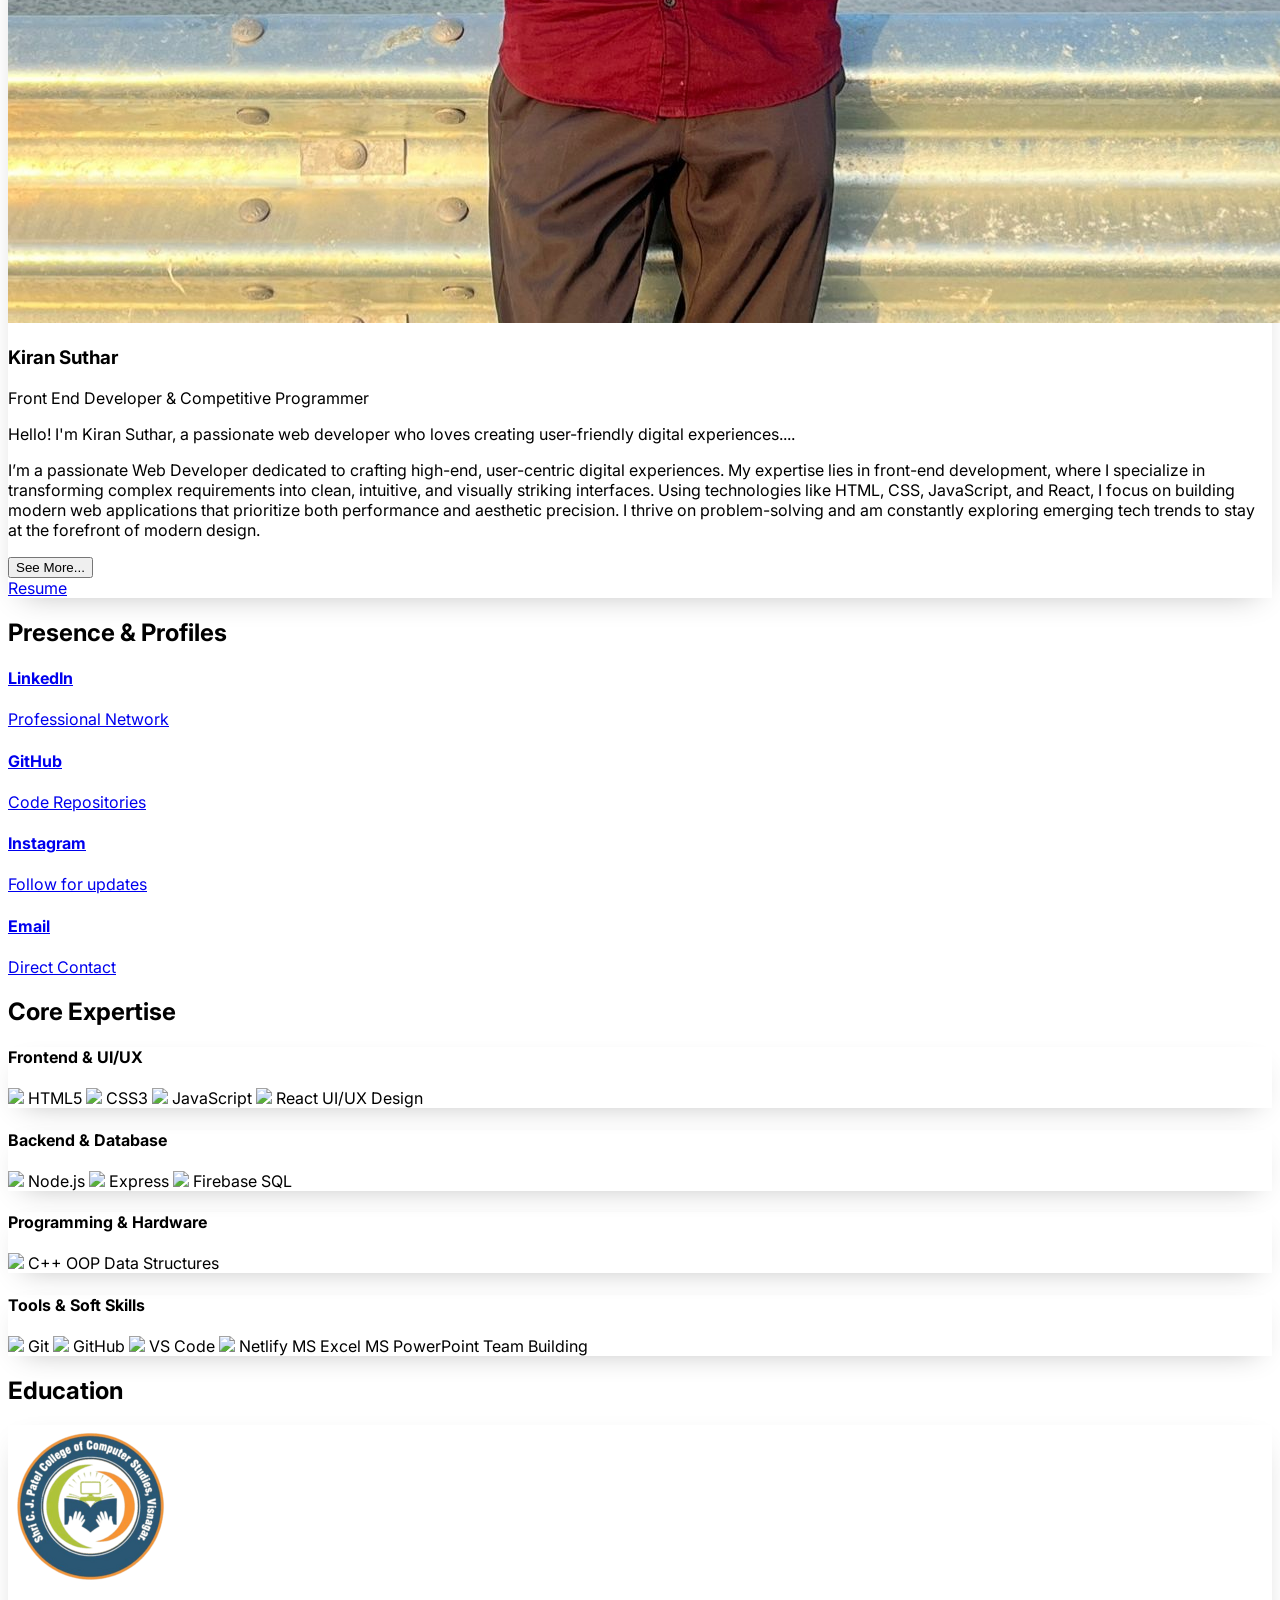
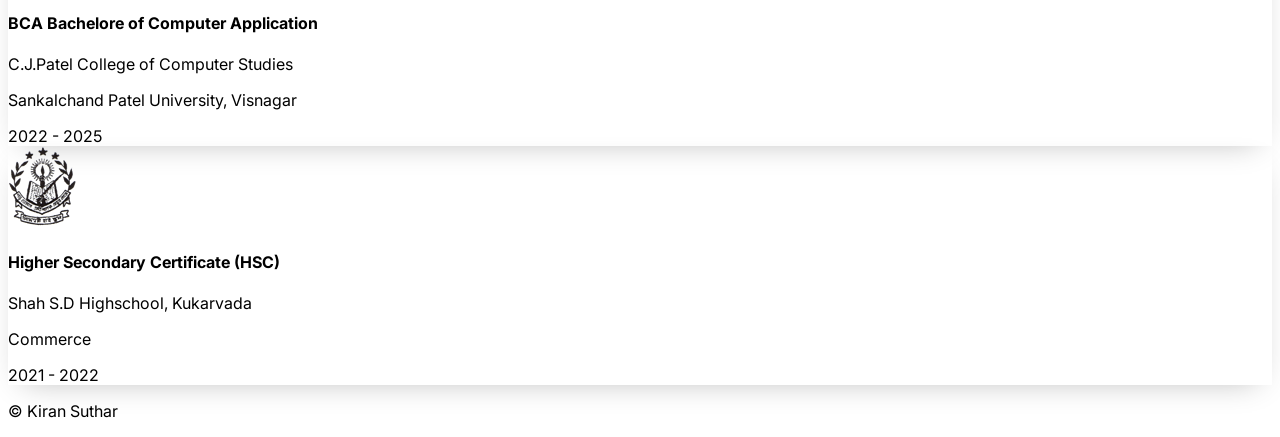
==== commit 8fa2065f: "Update about.html" ====
--- a/about.html
+++ b/about.html
@@ -26,14 +26,14 @@
 </head>
 
 <body 
-  <nav>
+<nav>
     <a href="index.html">Home</a>
     <a href="about.html">About Me</a>
-    <a href="project.html">Projects</a>
-    <a href="certifications.html">Certifications</a>
+    <a href="project.html">My Projects</a>
+    <a href="certification.html">Certificates</a>
     <a href="contact.html">Contact</a>
-  
-</nav>class="min-h-screen bg-gray-50 dark:bg-gray-900 text-gray-900 dark:text-gray-200 antialiased overflow-x-hidden transition-colors duration-300">
+</nav>
+  class="min-h-screen bg-gray-50 dark:bg-gray-900 text-gray-900 dark:text-gray-200 antialiased overflow-x-hidden transition-colors duration-300">
     <header class="bg-white dark:bg-gray-800 shadow-lg py-4 px-6 md:px-12 fixed w-full z-50 top-0 transition-colors duration-300">
     <nav class="flex flex-col md:flex-row justify-between items-center max-w-7xl mx-auto">
         <a class='text-2xl font-bold text-blue-600 dark:text-blue-400 hover:text-blue-500 transition-colors duration-300 mb-2 md:mb-0' href='/'>
